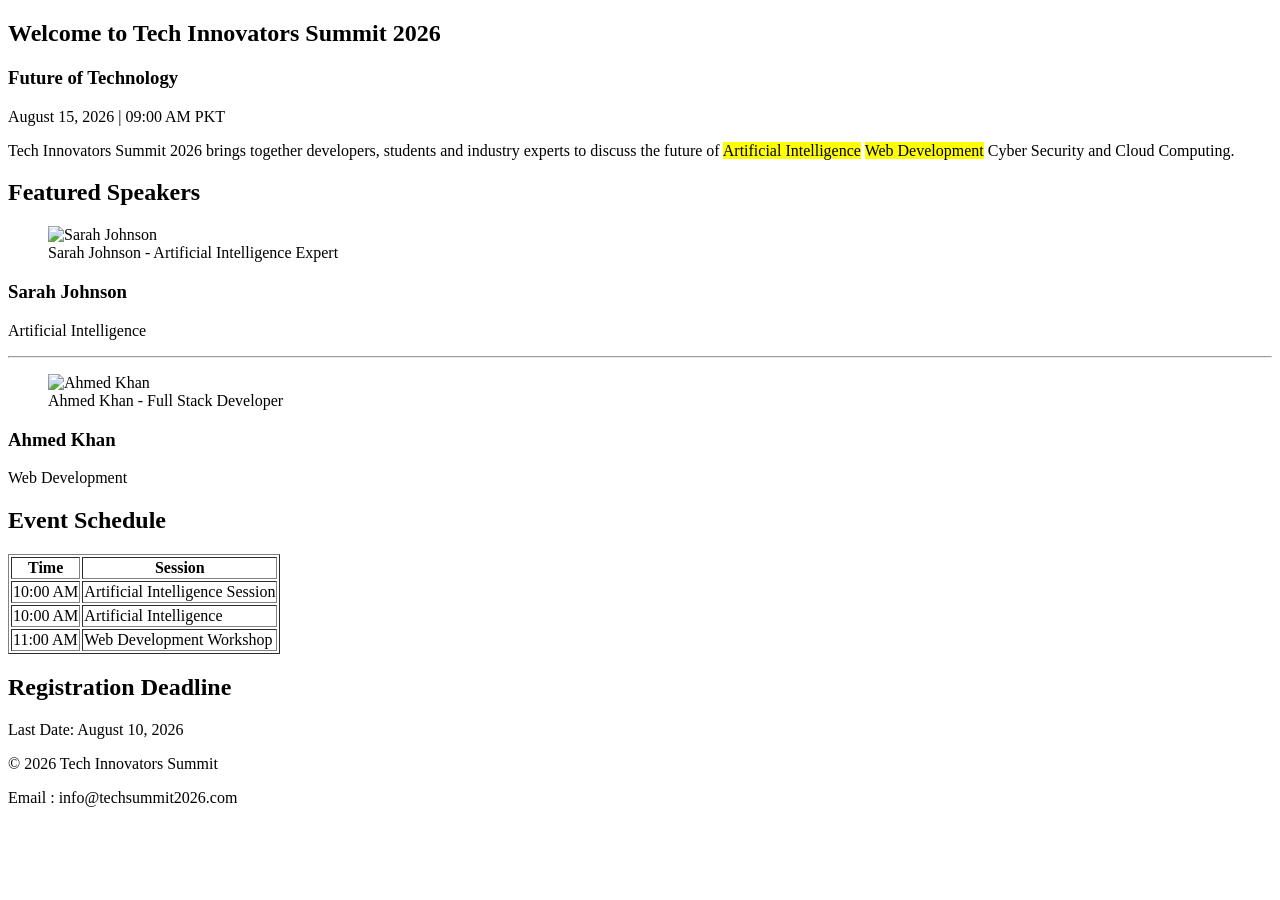
==== index.html @ 5b5a351d "Add files via upload Add index.html for the Web Development project" ====
<!DOCTYPE html>
<html lang="en">

<head>
    <meta charset="UTF-8">
    <meta name="viewport" content="width=device-width, initial-scale=1.0">

    <title>Tech Innovators Summit 2026</title>
</head>

<body>

    <!--================= Header//

    <header>

        <h1>Tech Innovators Summit 2026</h1>

        <nav>

                <a href="#about">About</a> |

                <a href="#speakers">Speakers</a> |

                <a href="#schedule">Schedule</a> |

                <a href="#contact">Contact</a> |

        </nav>

    </header>

    <!- - ================= MAIN ================= -->

    <main>

        <!-- ================= HERO SECTION ================= -->

        <section id="about">

          <h2>Welcome to Tech Innovators Summit 2026</h2>

          <h3>Future of Technology</h3>

            <p>

                <time datetime="2026-08-15T09:00">
                    August 15, 2026 | 09:00 AM PKT
                </time>

            </p>

            <p>

                Tech Innovators Summit 2026 brings together developers,
                students and industry experts to discuss the future of
                <mark>Artificial Intelligence</mark>
                <mark>Web Development</mark>
                Cyber Security and Cloud Computing.

            </p>

        </section>

        <!-- ================= SPEAKERS ================= -->

        <section id="speakers">

            <h2>Featured Speakers</h2>

            <!-- Speaker 1 -->

            <article>

                <figure>

                    <img src="https://static.vecteezy.com/system/resources/thumbnails/047/657/006/small/asian-business-woman-smiling-with-arms-crossed-free-png.png"
                        alt="Sarah Johnson" width="230">

                    <figcaption>
                        Sarah Johnson - Artificial Intelligence Expert
                    </figcaption>

                </figure>

                <h3>Sarah Johnson</h3>

                <p>

                Artificial Intelligence

                </p>

            </article>

            <hr>

            <!--Speaker 2 -->

            <article>

                <figure>

                    <img src="https://encrypted-tbn0.gstatic.com/images?q=tbn:ANd9GcSdF09wlviiXZWLiTg5HKw9uELNyrDPnx4XnmiH5zzc78mMwPhLXBJqv1o&s=10"
                        alt="Ahmed Khan" width="230">

                    <figcaption>
                        Ahmed Khan - Full Stack Developer
                    </figcaption>

                </figure>

                <h3>Ahmed Khan</h3>

                <p>

                Web Development

                </p>

            </article>

        </section>

        <!-- ================= EVENT SCHEDULE ================= -->

        <section id="schedule">

            <h2>Event Schedule</h2>

            <table border="1">

                <thead>

                    <tr>

                        <th>Time</th>

                        <th>Session</th>

                    </tr>

                </thead>

                <tbody>

                    <tr>

                       <td><time datetime="2026-08-15T10:00">10:00 AM</time></td>
                        <td>Artificial Intelligence Session</td>

                    </tr>

                    <tr>

                        <td>10:00 AM</td>

                        <td>Artificial Intelligence</td>



                    </tr>

                    <tr>

                      <td><time datetime="2026-08-15T11:00">11:00 AM</time></td>
                        <td>Web Development Workshop</td>

                    </tr>

                </tbody>

            </table>

        </section>

    <!--// ================= ASIDE ================= //-->

    <aside>

        <h2>Registration Deadline</h2>


          <p>Last Date: August 10, 2026</p>

    </aside>

    <!-- ================= FOOTER ================= -->

    <footer id="contact">

        <p>
            &copy; 2026 Tech Innovators Summit
        </p>

        <p>

            Email : info@techsummit2026.com

        </p>

    </footer>

</body>

</html>
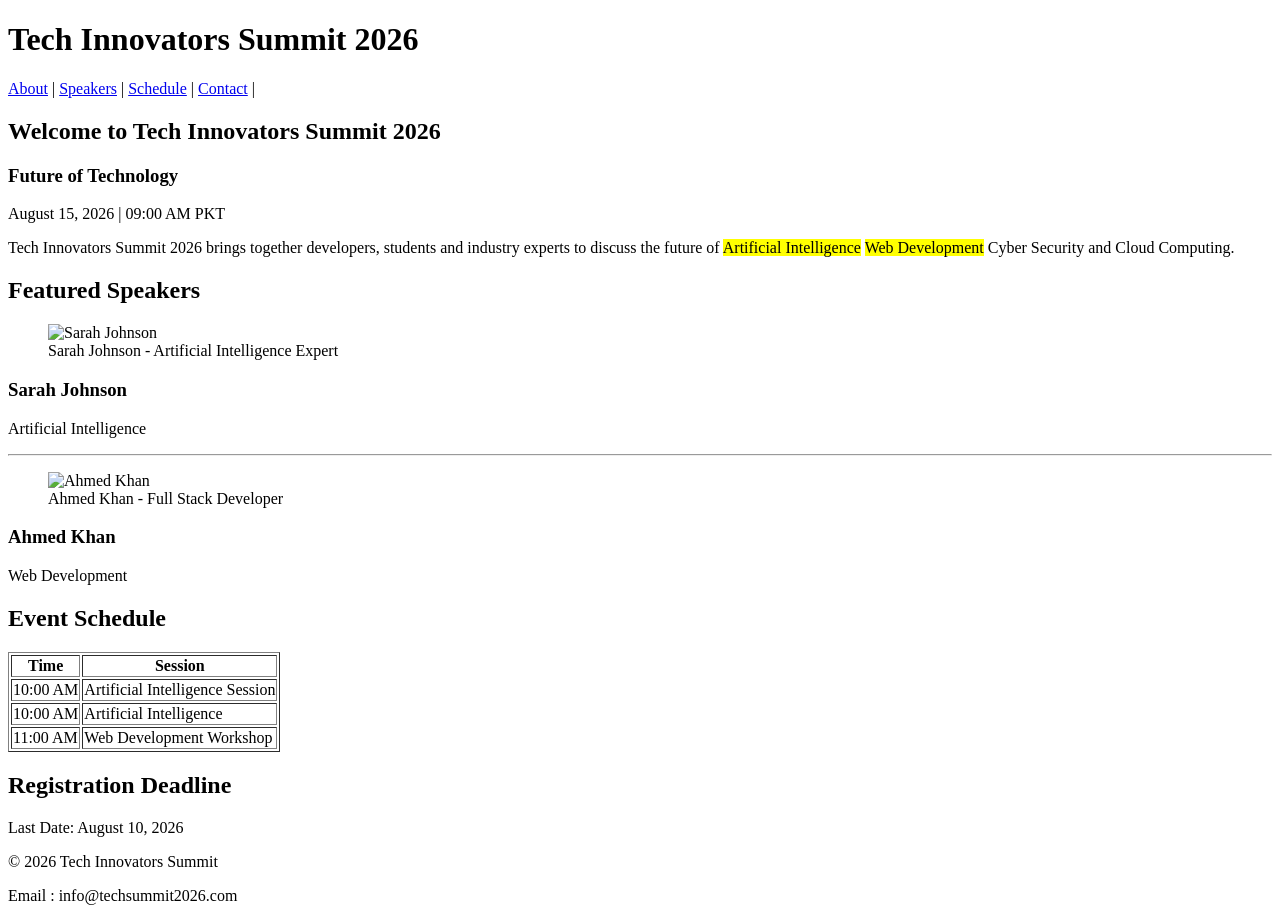
==== commit fe6d6fdb: "Added web development files from Kali Linux Desktop" ====
--- a/index.html
+++ b/index.html
@@ -10,7 +10,7 @@
 
 <body>
 
-    <!--================= Header//
+    <!--================= Header-->
 
     <header>
 
@@ -30,7 +30,7 @@
 
     </header>
 
-    <!- - ================= MAIN ================= -->
+    <!-- ================= MAIN ================= -->
 
     <main>
 
